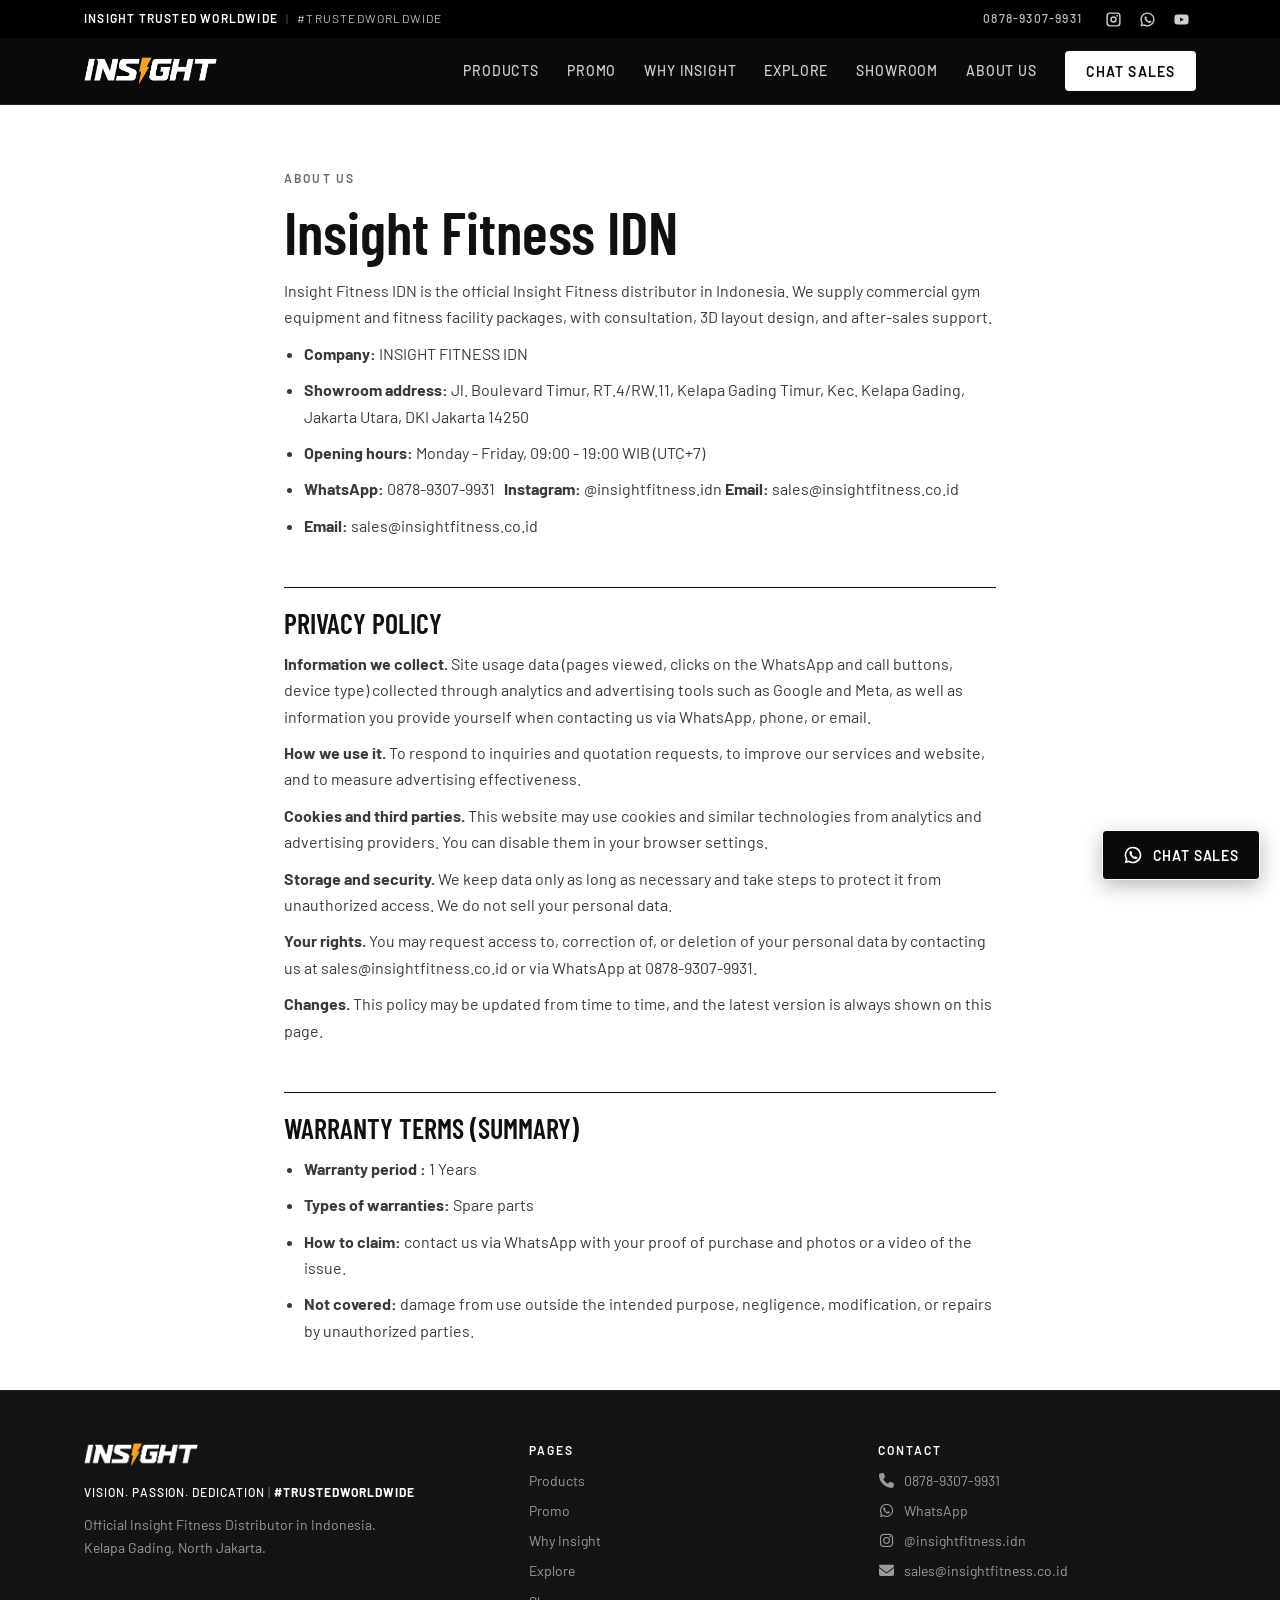
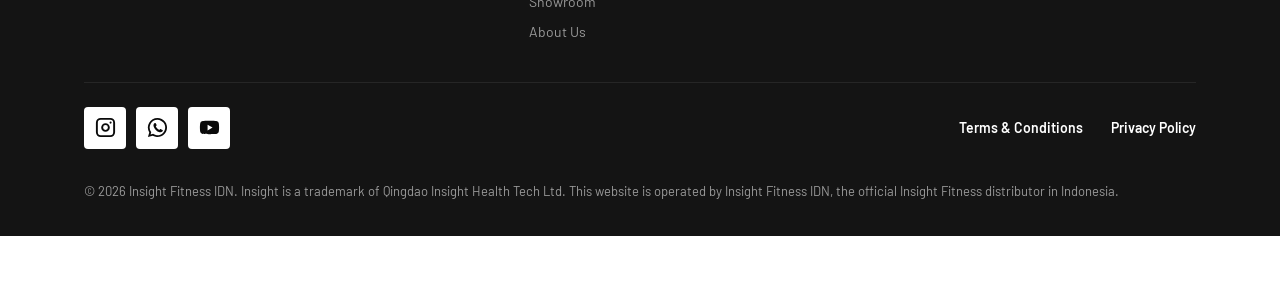
==== about-us.html @ 235f336a "Insight Fitness IDN" ====
<!doctype html>
<html lang="en">
  <head>
    <meta charset="UTF-8" />
    <meta name="viewport" content="width=device-width, initial-scale=1" />
    <meta name="theme-color" content="#0D0D0D" />
    <link rel="icon" href="assets/logo/favicon.png" />
    <link rel="preconnect" href="https://fonts.googleapis.com" />
    <link rel="preconnect" href="https://fonts.gstatic.com" crossorigin />
    <link
      href="https://fonts.googleapis.com/css2?family=Barlow:wght@400;500;600;700&family=Barlow+Condensed:wght@500;600;700&display=swap"
      rel="stylesheet"
    />
    <link rel="stylesheet" href="css/style.css" />
    <link rel="stylesheet" href="css/icons.css" />
    <!-- GOOGLE ADS / GTM: tempel tag di sini -->
    <title>About Us | Insight Fitness IDN</title>
    <meta
      name="description"
      content="Company profile, privacy policy, and warranty terms of Insight Fitness IDN."
    />
    <script>
      document.documentElement.classList.add("js");
    </script>
  </head>
  <body>
    <svg width="0" height="0" style="position: absolute" aria-hidden="true">
      <defs>
        <symbol id="i-wa" viewBox="0 0 24 24">
          <path
            fill-rule="evenodd"
            d="M12 2a10 10 0 0 0-8.6 15.1L2 22l5-1.3A10 10 0 1 0 12 2zm0 2a8 8 0 1 1-4.2 14.8l-.4-.2-2.6.7.7-2.5-.3-.4A8 8 0 0 1 12 4z"
          />
          <path
            d="M8.9 7.6c.3-.4.9-.5 1.2 0l.9 1.6c.2.4.1.8-.2 1.1l-.6.6c.9 1.6 2.1 2.7 3.7 3.6l.6-.6c.3-.3.8-.4 1.1-.2l1.6.9c.5.3.5.9.1 1.3-.8.9-1.9 1.3-3.1 1-3.1-.9-5.4-3.2-6.3-6.3-.3-1.2.1-2.2.9-3z"
          />
        </symbol>
        <symbol id="i-ig" viewBox="0 0 24 24">
          <path
            fill-rule="evenodd"
            d="M7 2h10a5 5 0 0 1 5 5v10a5 5 0 0 1-5 5H7a5 5 0 0 1-5-5V7a5 5 0 0 1 5-5zm0 2a3 3 0 0 0-3 3v10a3 3 0 0 0 3 3h10a3 3 0 0 0 3-3V7a3 3 0 0 0-3-3H7zm5 3.5a4.5 4.5 0 1 1 0 9 4.5 4.5 0 0 1 0-9zm0 2a2.5 2.5 0 1 0 0 5 2.5 2.5 0 0 0 0-5zM17.3 5.8a1.1 1.1 0 1 1 0 2.2 1.1 1.1 0 0 1 0-2.2z"
          />
        </symbol>
        <symbol id="i-yt" viewBox="0 0 24 24">
          <path
            fill-rule="evenodd"
            d="M21.6 7.2a2.5 2.5 0 0 0-1.8-1.8C18.2 5 12 5 12 5s-6.2 0-7.8.4A2.5 2.5 0 0 0 2.4 7.2C2 8.8 2 12 2 12s0 3.2.4 4.8a2.5 2.5 0 0 0 1.8 1.8C5.8 19 12 19 12 19s6.2 0 7.8-.4a2.5 2.5 0 0 0 1.8-1.8C22 15.2 22 12 22 12s0-3.2-.4-4.8zM10 15V9l5.2 3L10 15z"
          />
        </symbol>
        <symbol id="i-bolt" viewBox="0 0 24 24">
          <path d="M13.5 2 4 14h6.2L9 22l10-13h-6.4z" />
        </symbol>
        <symbol id="i-arr" viewBox="0 0 24 24">
          <path
            d="M5 12h14M13 6l6 6-6 6"
            fill="none"
            stroke="currentColor"
            stroke-width="2.4"
            stroke-linecap="round"
            stroke-linejoin="round"
          />
        </symbol>
        <symbol id="i-shield" viewBox="0 0 24 24">
          <path
            d="M12 3l7 3v5c0 5-3.2 8.5-7 10-3.8-1.5-7-5-7-10V6z"
            fill="none"
            stroke="currentColor"
            stroke-width="2"
            stroke-linejoin="round"
          />
        </symbol>
        <symbol id="i-target" viewBox="0 0 24 24">
          <g fill="none" stroke="currentColor" stroke-width="2">
            <circle cx="12" cy="12" r="9" />
            <circle cx="12" cy="12" r="4.5" />
          </g>
          <circle cx="12" cy="12" r="1.4" fill="currentColor" />
        </symbol>
        <symbol id="i-check" viewBox="0 0 24 24">
          <path
            d="M5 12.5l4.5 4.5L19 7.5"
            fill="none"
            stroke="currentColor"
            stroke-width="2"
            stroke-linecap="round"
            stroke-linejoin="round"
          />
        </symbol>
        <symbol id="i-gem" viewBox="0 0 24 24">
          <path
            d="M12 3l8 9-8 9-8-9z"
            fill="none"
            stroke="currentColor"
            stroke-width="2"
            stroke-linejoin="round"
          />
        </symbol>
        <symbol id="i-star" viewBox="0 0 24 24">
          <path
            d="M12 3l2.7 5.6 6.1.9-4.4 4.3 1 6.1L12 17l-5.4 2.9 1-6.1L3.2 9.5l6.1-.9z"
            fill="none"
            stroke="currentColor"
            stroke-width="2"
            stroke-linejoin="round"
          />
        </symbol>
        <symbol id="i-chart" viewBox="0 0 24 24">
          <path
            d="M3 17l6-6 4 4 8-9M15 6h6v6"
            fill="none"
            stroke="currentColor"
            stroke-width="2.2"
            stroke-linecap="round"
            stroke-linejoin="round"
          />
        </symbol>
        <symbol id="i-support" viewBox="0 0 24 24">
          <path
            d="M4 14v-2a8 8 0 0 1 16 0v2M4 14h3v5H5a1 1 0 0 1-1-1zm16 0h-3v5h2a1 1 0 0 0 1-1z"
            fill="none"
            stroke="currentColor"
            stroke-width="2"
            stroke-linejoin="round"
          />
        </symbol>
        <symbol id="i-tag" viewBox="0 0 24 24">
          <path
            d="M3 12V4h8l10 10-8 8z"
            fill="none"
            stroke="currentColor"
            stroke-width="2"
            stroke-linejoin="round"
          />
          <circle cx="7.5" cy="8.5" r="1.4" fill="currentColor" />
        </symbol>
        <symbol id="i-grid" viewBox="0 0 24 24">
          <g fill="none" stroke="currentColor" stroke-width="2">
            <rect x="3" y="3" width="7.5" height="7.5" rx="1" />
            <rect x="13.5" y="3" width="7.5" height="7.5" rx="1" />
            <rect x="3" y="13.5" width="7.5" height="7.5" rx="1" />
            <rect x="13.5" y="13.5" width="7.5" height="7.5" rx="1" />
          </g>
        </symbol>
        <symbol id="i-file" viewBox="0 0 24 24">
          <path
            d="M6 3h8l5 5v13H6zM14 3v5h5M9 13h7M9 17h7"
            fill="none"
            stroke="currentColor"
            stroke-width="2"
            stroke-linejoin="round"
            stroke-linecap="round"
          />
        </symbol>
        <symbol id="i-cube" viewBox="0 0 24 24">
          <path
            d="M12 3l8 4.5v9L12 21l-8-4.5v-9zM12 12l8-4.5M12 12v9M12 12L4 7.5"
            fill="none"
            stroke="currentColor"
            stroke-width="2"
            stroke-linejoin="round"
          />
        </symbol>
        <symbol id="i-pin" viewBox="0 0 24 24">
          <path
            d="M12 21s7-6.2 7-11.5A7 7 0 0 0 5 9.5C5 14.800 12 21 12 21z"
            fill="none"
            stroke="currentColor"
            stroke-width="2"
            stroke-linejoin="round"
          />
          <circle cx="12" cy="9.5" r="2.5" fill="none" stroke="currentColor" stroke-width="2" />
        </symbol>
        <symbol id="i-play" viewBox="0 0 24 24">
          <path d="M8 5v14l11-7z" fill="currentColor" />
        </symbol>
        <symbol id="i-menu" viewBox="0 0 24 24">
          <path
            d="M4 7h16M4 12h16M4 17h16"
            fill="none"
            stroke="currentColor"
            stroke-width="2.4"
            stroke-linecap="round"
          />
        </symbol>
        <symbol id="i-x" viewBox="0 0 24 24">
          <path
            d="M6 6l12 12M18 6L6 18"
            fill="none"
            stroke="currentColor"
            stroke-width="2.4"
            stroke-linecap="round"
          />
        </symbol>
      </defs>
    </svg>
    <div class="top">
      <div class="w">
        <span class="slo">
          <b>Insight Trusted Worldwide</b>
          <i>|</i>
          <em>#TrustedWorldwide</em>
        </span>
        <div class="tr">
          <a class="tel" data-tel>0878-9307-9931</a>
          <a class="so t" data-ig aria-label="Instagram Insight Fitness IDN">
            <svg class="ic" aria-hidden="true"><use href="#i-ig" /></svg>
          </a>
          <a
            class="so t wa"
            data-g="Hello Insight Fitness IDN, I would like to ask about gym equipment."
            aria-label="WhatsApp Insight Fitness IDN"
          >
            <svg class="ic" aria-hidden="true"><use href="#i-wa" /></svg>
          </a>
          <a class="so t" data-yt aria-label="YouTube Insight Fitness IDN">
            <svg class="ic" aria-hidden="true"><use href="#i-yt" /></svg>
          </a>
        </div>
      </div>
    </div>
    <header>
      <div class="w">
        <a class="logo" href="index.html">
          <img
            src="assets/logo/logo-insight.png"
            alt="Insight Fitness IDN"
            width="138"
            height="28"
          />
        </a>
        <button class="mbtn" id="mbtn" aria-label="Open menu" aria-expanded="false">
          <svg class="ic" aria-hidden="true"><use href="#i-menu" /></svg>
        </button>
        <nav id="nav">
          <a href="index.html#categories">Products</a>
          <a href="index.html#promo">Promo</a>
          <a href="index.html#why">Why Insight</a>
          <a href="index.html#explore">Explore</a>
          <a href="index.html#showroom">Showroom</a>
          <a href="about-us.html">About Us</a>
          <a
            class="btn b-w wa"
            data-g="Hello Insight Fitness IDN, I would like a consultation about gym equipment."
          >
            Chat Sales
          </a>
        </nav>
      </div>
      <i class="hl"></i>
    </header>
    <main class="w doc">
      <div class="ey">About Us</div>
      <h1 class="d">Insight Fitness IDN</h1>
      <p>
        Insight Fitness IDN is the official Insight Fitness distributor in Indonesia. We supply commercial gym equipment and fitness facility packages, with consultation, 3D layout design, and after-sales support.
      </p>
      <ul>
        <li>
          <b>Company:</b>
          <span class=>INSIGHT FITNESS IDN</span>
        </li>
        <li>
          <b>Showroom address:</b>
          Jl. Boulevard Timur, RT.4/RW.11, Kelapa Gading Timur, Kec. Kelapa Gading, Jakarta Utara,
          DKI Jakarta 14250
        </li>
        <li>
          <b>Opening hours:</b>
          Monday - Friday, 09:00 - 19:00 WIB (UTC+7)
        </li>
        <li>
          <b>WhatsApp:</b>
          0878-9307-9931 &nbsp;
          <b>Instagram:</b>
          <a data-ig>@insightfitness.idn</a>
          <b>Email:</b>
          <a data-mail>sales@insightfitness.co.id</a>
        </li>
        <li>
          <b>Email:</b>
          <a data-mail>sales@insightfitness.co.id</a>
        </li>
      </ul>
      <h2 id="privacy">Privacy Policy</h2>
      <p>
        <b>Information we collect.</b>
        Site usage data (pages viewed, clicks on the WhatsApp and call buttons, device type) collected through analytics and advertising tools such as Google and Meta, as well as information you provide yourself when contacting us via WhatsApp, phone, or email.
      </p>
      <p>
        <b>How we use it.</b>
        To respond to inquiries and quotation requests, to improve our services and website, and to measure advertising effectiveness.
      </p>
      <p>
        <b>Cookies and third parties.</b>
        This website may use cookies and similar technologies from analytics and advertising providers. You can disable them in your browser settings.
      </p>
      <p>
        <b>Storage and security.</b>
        We keep data only as long as necessary and take steps to protect it from unauthorized access. We do not sell your personal data.
      </p>
      <p>
        <b>Your rights.</b>
        You may request access to, correction of, or deletion of your personal data by contacting us at
        <span class=>sales@insightfitness.co.id</span>
        or via WhatsApp at 0878-9307-9931.
      </p>
      <p>
        <b>Changes.</b>
        This policy may be updated from time to time, and the latest version is always shown on this page.
        <span class=</span>
      </p>
      <h2 id="warranty">Warranty Terms (Summary)</h2>
      <ul>
        <li>
          <b>Warranty period :</b>
          <span class=>1 Years</span>
        </li>
        <li>
          <b>Types of warranties:</b>
          <span class=>Spare parts</span>
        </li>
        <li>
          <b>How to claim:</b>
          contact us via WhatsApp with your proof of purchase and photos or a video of the issue.
          <span class=></span>
        </li>
        <li>
          <b>Not covered:</b>
          damage from use outside the intended purpose, negligence, modification, or repairs by unauthorized parties.
          <span class=></span>
        </li>
      </ul>
    </main>
    <footer>
      <div class="w">
        <div class="fb">
          <img src="assets/logo/logo-insight.png" alt="Insight Fitness IDN" class="flogo" />
          <p class="fs">
            VISION. PASSION. DEDICATION
            <i>|</i>
            <b>#TrustedWorldwide</b>
          </p>
          <p>
            Official Insight Fitness Distributor in Indonesia.
            <br />
            Kelapa Gading, North Jakarta.
          </p>
        </div>
        <div>
          <h4>Pages</h4>
          <ul>
            <li><a href="index.html#categories">Products</a></li>
            <li><a href="index.html#promo">Promo</a></li>
            <li><a href="index.html#why">Why Insight</a></li>
            <li><a href="index.html#explore">Explore</a></li>
            <li><a href="index.html#showroom">Showroom</a></li>
            <li><a href="about-us.html">About Us</a></li>
          </ul>
        </div>
        <div>
          <h4>Contact</h4>
          <ul>
            <li class="contact-row"><span class="contact-icon site-icon icon-phone" aria-hidden="true"></span> <a data-tel>0878-9307-9931</a></li>
            <li class="contact-row">
              <span class="contact-icon site-icon site-icon-brand icon-whatsapp" aria-hidden="true"></span> <a class="wa" data-g="Hello Insight Fitness IDN, I have a question.">WhatsApp</a>
            </li>
            <li class="contact-row"><span class="contact-icon site-icon site-icon-brand icon-instagram" aria-hidden="true"></span> <a data-ig>@insightfitness.idn</a></li>
            <li class="contact-row"><span class="contact-icon site-icon icon-envelope" aria-hidden="true"></span> <a data-mail>sales@insightfitness.co.id</a></li>
          </ul>
        </div>
        <div class="fr">
          <div class="soc-f">
            <a class="so f" data-ig aria-label="Instagram Insight Fitness IDN">
              <svg class="ic" aria-hidden="true"><use href="#i-ig" /></svg>
            </a>
            <a
              class="so f wa"
              data-g="Hello Insight Fitness IDN, I would like to ask about gym equipment."
              aria-label="WhatsApp Insight Fitness IDN"
            >
              <svg class="ic" aria-hidden="true"><use href="#i-wa" /></svg>
            </a>
            <a class="so f" data-yt aria-label="YouTube Insight Fitness IDN">
              <svg class="ic" aria-hidden="true"><use href="#i-yt" /></svg>
            </a>
          </div>
          <div class="legal">
            <a href="about-us.html#warranty">Terms &amp; Conditions</a>
            <a href="about-us.html#privacy">Privacy Policy</a>
          </div>
        </div>
        <p class="cp">
          &copy;
          <span class="yr"></span>
          Insight Fitness IDN. Insight is a trademark of Qingdao Insight Health Tech Ltd. This website is operated by
          <span class=>Insight Fitness IDN</span>, the official Insight Fitness distributor in Indonesia.
        </p>
      </div>
    </footer>
    <a class="fab wa" data-g="Hello Insight Fitness IDN, I would like to ask about gym equipment.">
      <svg class="ic" aria-hidden="true"><use href="#i-wa" /></svg>
      Chat Sales
    </a>
    <div class="bar">
      <a class="btn b-o" data-tel>Call</a>
      <a
        class="btn b-w wa"
        data-g="Hello Insight Fitness IDN, I would like to ask about gym equipment."
      >
        Chat on WhatsApp
      </a>
    </div>
    <script src="js/data.js"></script>
    <script src="js/main.js"></script>
  </body>
</html>
---- css/style.css ----
:root {
  --k: #0a0a0a;
  --k2: #141414;
  --w: #fff;
  --g: #f5f5f5;
  --l: #e4e4e4;
  --t: #111;
  --m: #666;
  --r: 4px;
}
* {
  box-sizing: border-box;
  margin: 0;
  padding: 0;
}
html {
  scroll-behavior: smooth;
  scroll-padding-top: 90px;
}
body {
  font:
    400 16px/1.65 Barlow,
    system-ui,
    sans-serif;
  color: var(--t);
  background: var(--w);
  padding-bottom: 70px;
  -webkit-font-smoothing: antialiased;
}
img {
  display: block;
  max-width: 100%;
}
a {
  color: inherit;
  text-decoration: none;
}
button {
  font-family: inherit;
}
.w {
  max-width: 1160px;
  margin: 0 auto;
  padding: 0 24px;
}
.d {
  font-family: "Barlow Condensed", Barlow, sans-serif;
  font-weight: 600;
  line-height: 1;
}
.ic {
  width: 1em;
  height: 1em;
  fill: currentColor;
  flex: none;
}
/* tombol */
.btn {
  display: inline-flex;
  align-items: center;
  justify-content: center;
  min-height: 48px;
  padding: 0 26px;
  font:
    600 14px Barlow,
    sans-serif;
  letter-spacing: 0.08em;
  text-transform: uppercase;
  border: 1.5px solid transparent;
  border-radius: var(--r);
  cursor: pointer;
  transition:
    background 0.2s,
    color 0.2s,
    border-color 0.2s;
}
.b-w {
  background: var(--w);
  color: var(--k);
}
.b-w:hover {
  background: var(--l);
}
.b-k {
  background: var(--k);
  color: var(--w);
}
.b-k:hover {
  background: #2a2a2a;
}
.b-o {
  border-color: rgba(255, 255, 255, 0.55);
  color: var(--w);
}
.b-o:hover {
  background: var(--w);
  color: var(--k);
}
.b-l {
  border-color: var(--k);
  color: var(--k);
}
.b-l:hover {
  background: var(--k);
  color: var(--w);
}
/* bar atas */
.top {
  background: #000;
  color: #bdbdbd;
  font-size: 12px;
  letter-spacing: 0.1em;
  text-transform: uppercase;
}
.top .w {
  display: flex;
  justify-content: space-between;
  align-items: center;
  min-height: 38px;
}
.slo {
  display: flex;
  align-items: center;
  gap: 8px;
}
.slo b {
  color: var(--w);
  font-weight: 600;
}
.slo i {
  font-style: normal;
  color: #555;
}
.slo em {
  font-style: normal;
}
.tr {
  display: flex;
  align-items: center;
  gap: 4px;
}
.tel {
  margin-right: 12px;
  font-weight: 500;
}
.tel:hover {
  color: var(--w);
}
.so {
  display: inline-flex;
  align-items: center;
  justify-content: center;
  transition:
    background 0.2s,
    color 0.2s;
}
.so.t {
  width: 30px;
  height: 30px;
  color: #cfcfcf;
  border-radius: var(--r);
}
.so.t .ic {
  font-size: 17px;
}
.so.t:hover {
  color: var(--w);
}
.so.f {
  width: 42px;
  height: 42px;
  background: var(--w);
  color: var(--k);
  border-radius: var(--r);
}
.so.f .ic {
  font-size: 23px;
}
.so.f:hover {
  background: var(--l);
}
.so.b {
  width: 54px;
  height: 54px;
  background: var(--k);
  color: var(--w);
  border-radius: var(--r);
}
.so.b .ic {
  font-size: 26px;
}
.so.b:hover {
  background: #2a2a2a;
}
.so.soon {
  opacity: 0.35;
  pointer-events: none;
}
/* header */
header {
  position: sticky;
  top: 0;
  z-index: 50;
  background: var(--k);
  border-bottom: 1px solid #222;
}
header .w {
  display: flex;
  align-items: center;
  justify-content: space-between;
  height: 66px;
  position: relative;
}
.logo img {
  height: 28px;
  width: auto;
}
nav {
  display: flex;
  gap: 28px;
  align-items: center;
}
nav a:not(.btn) {
  color: #cfcfcf;
  font-weight: 500;
  font-size: 14px;
  letter-spacing: 0.06em;
  text-transform: uppercase;
  transition: color 0.2s;
}
nav a:not(.btn):hover {
  color: var(--w);
}
nav .btn {
  min-height: 40px;
  padding: 0 20px;
  background: var(--w);
  color: var(--k);
}
nav .btn:hover {
  background: var(--l);
}
.mbtn {
  display: none;
  background: none;
  border: 0;
  color: var(--w);
  width: 44px;
  height: 44px;
  cursor: pointer;
}
.mbtn .ic {
  font-size: 26px;
}
/* hero */
.hero {
  position: relative;
  color: var(--w);
  background: var(--k) url(../assets/hero/hero.jpg) center/cover;
}
.hero:before {
  content: "";
  position: absolute;
  inset: 0;
  background: linear-gradient(95deg, rgba(10, 10, 10, 0.95) 40%, rgba(10, 10, 10, 0.55));
}
.hero .w {
  position: relative;
  padding-top: 96px;
  padding-bottom: 104px;
}
.slg {
  font-size: 13px;
  letter-spacing: 0.14em;
  text-transform: uppercase;
  color: #bdbdbd;
  margin-bottom: 22px;
}
.slg i {
  font-style: normal;
  color: #666;
  margin: 0 6px;
}
.badge {
  display: inline-block;
  border: 1px solid rgba(255, 255, 255, 0.4);
  font-weight: 500;
  font-size: 12px;
  letter-spacing: 0.12em;
  text-transform: uppercase;
  padding: 6px 12px;
  margin-bottom: 22px;
  border-radius: 2px;
}
.hero h1 {
  font:
    600 clamp(42px, 7.4vw, 84px)/1.02 "Barlow Condensed",
    Barlow,
    sans-serif;
  max-width: 13ch;
  letter-spacing: -0.005em;
}
.lead {
  max-width: 500px;
  margin: 24px 0 32px;
  color: #cfcfcf;
  font-size: 18px;
}
.cta {
  display: flex;
  gap: 12px;
  flex-wrap: wrap;
}
/* statistik */
.met {
  background: var(--k2);
  color: var(--w);
}
.met .w:first-child {
  display: grid;
  grid-template-columns: repeat(5, 1fr);
}
.met .w > div {
  padding: 34px 18px;
  border-left: 1px solid #262626;
}
.met .w > div:first-child {
  border: 0;
  padding-left: 0;
}
.met b {
  display: block;
  font-size: 52px;
  font-variant-numeric: tabular-nums;
  letter-spacing: -0.01em;
}
.met small {
  font-size: 12px;
  letter-spacing: 0.12em;
  text-transform: uppercase;
  color: #9a9a9a;
}
.src {
  color: #6f6f6f;
  font-size: 12px;
  padding-bottom: 20px;
}
/* section */
section {
  padding: 88px 0;
}
.sec-g {
  background: var(--g);
}
.ey {
  font-weight: 600;
  font-size: 12px;
  letter-spacing: 0.18em;
  text-transform: uppercase;
  color: var(--m);
  margin-bottom: 12px;
}
.hd {
  margin-bottom: 40px;
}
.hd h2 {
  font:
    600 clamp(32px, 5vw, 48px)/1.05 "Barlow Condensed",
    Barlow,
    sans-serif;
}
.hd p {
  color: var(--m);
  max-width: 520px;
  margin-top: 12px;
}
.dark .ey,
.dark .hd p {
  color: #9a9a9a;
}
/* kenapa */
.why3 {
  display: grid;
  grid-template-columns: repeat(3, 1fr);
  gap: 16px;
}
.wt {
  display: flex;
  gap: 16px;
  align-items: flex-start;
  background: var(--w);
  border: 1px solid var(--l);
  border-radius: var(--r);
  padding: 22px;
  transition: border-color 0.2s;
}
.wt:hover {
  border-color: var(--k);
}
.wi {
  flex: none;
  width: 28px;
  height: 28px;
  display: flex;
  color: var(--k);
}
.wi .ic {
  font-size: 28px;
}
.wt h3 {
  font:
    600 20px/1.2 Barlow,
    sans-serif;
}
.wt p {
  color: var(--m);
  font-size: 15px;
  line-height: 1.45;
  margin-top: 3px;
}
/* kategori */
.cats {
  display: grid;
  grid-template-columns: repeat(5, 1fr);
  gap: 14px;
}
.cat {
  position: relative;
  display: block;
  aspect-ratio: 4/5;
  overflow: hidden;
  background: var(--k);
  border-radius: var(--r);
  cursor: pointer;
}
.cat img {
  width: 100%;
  height: 100%;
  object-fit: cover;
  transition: transform 0.5s;
}
.cat:hover img {
  transform: scale(1.04);
}
.cat span {
  position: absolute;
  left: 0;
  right: 0;
  bottom: 0;
  padding: 44px 16px 16px;
  color: var(--w);
  font:
    600 22px/1.1 "Barlow Condensed",
    Barlow,
    sans-serif;
  letter-spacing: 0.02em;
  text-transform: uppercase;
  background: linear-gradient(transparent, rgba(0, 0, 0, 0.85));
}
.cat span:after {
  content: " →";
  transition: margin 0.2s;
}
.cat:hover span:after {
  margin-left: 4px;
}
/* promo */
.dark {
  background: var(--k);
  color: var(--w);
}
.chips {
  display: flex;
  gap: 8px;
  flex-wrap: wrap;
  margin-bottom: 26px;
}
.chips button {
  min-height: 42px;
  padding: 0 20px;
  border: 1.5px solid #3a3a3a;
  border-radius: var(--r);
  background: none;
  color: #cfcfcf;
  font:
    500 13px Barlow,
    sans-serif;
  letter-spacing: 0.08em;
  text-transform: uppercase;
  cursor: pointer;
  transition: 0.2s;
}
.chips button.on,
.chips button:hover {
  background: var(--w);
  border-color: var(--w);
  color: var(--k);
}
.promos {
  display: grid;
  grid-template-columns: repeat(3, 1fr);
  gap: 20px;
}
.card {
  background: var(--w);
  color: var(--t);
  display: flex;
  flex-direction: column;
  border-radius: var(--r);
  overflow: hidden;
}
.card .ph {
  position: relative;
  aspect-ratio: 1/1;
  background: var(--g);
}
.card .ph img {
  width: 100%;
  height: 100%;
  object-fit: cover;
}
.tag {
  position: absolute;
  top: 12px;
  left: 12px;
  background: var(--k);
  color: var(--w);
  font-weight: 600;
  font-size: 11px;
  letter-spacing: 0.14em;
  padding: 4px 10px;
  border-radius: 2px;
}
.card .b {
  padding: 20px;
  display: flex;
  flex-direction: column;
  gap: 2px;
  flex: 1;
}
.card h3 {
  font:
    600 24px/1.1 "Barlow Condensed",
    Barlow,
    sans-serif;
  text-transform: uppercase;
}
.card small {
  color: var(--m);
  font-size: 14px;
}
.card .pr {
  margin-top: 10px;
}
.card .pr b {
  font-size: 19px;
  font-weight: 600;
}
.card .btn {
  margin-top: 16px;
  background: var(--k);
  color: var(--w);
}
.card .btn:hover {
  background: #2a2a2a;
}
.note {
  color: #8a8a8a;
  font-size: 13px;
  margin-top: 22px;
}
/* jelajahi */
.exg {
  display: grid;
  grid-template-columns: repeat(3, 1fr);
  gap: 14px;
}
.ex {
  display: flex;
  align-items: center;
  gap: 16px;
  padding: 22px;
  background: var(--w);
  border: 1px solid var(--l);
  border-radius: var(--r);
  cursor: pointer;
  transition: border-color 0.2s;
}
.ex:hover {
  border-color: var(--k);
}
.ei {
  flex: none;
  display: flex;
  color: var(--k);
}
.ei .ic {
  font-size: 28px;
}
.et {
  flex: 1;
  min-width: 0;
}
.et b {
  display: block;
  font:
    600 18px/1.2 Barlow,
    sans-serif;
}
.et small {
  display: block;
  color: var(--m);
  font-size: 14px;
  line-height: 1.4;
  margin-top: 2px;
}
.ea {
  font-size: 20px;
  color: var(--k);
  transition: transform 0.2s;
}
.ex:hover .ea {
  transform: translateX(4px);
}
.soc-row {
  display: flex;
  align-items: center;
  justify-content: space-between;
  gap: 16px;
  flex-wrap: wrap;
  margin-top: 28px;
  padding: 22px 26px;
  background: var(--k);
  color: var(--w);
  border-radius: var(--r);
}
.soc-row span {
  font:
    600 20px/1 Barlow,
    sans-serif;
}
.soc-row > div {
  display: flex;
  gap: 10px;
}
.soc-row .so.b {
  background: var(--w);
  color: var(--k);
}
.soc-row .so.b:hover {
  background: var(--l);
}
/* showroom */
.loc {
  display: grid;
  grid-template-columns: 1fr 1.1fr;
  gap: 48px;
}
.info div {
  padding: 16px 0;
  border-bottom: 1px solid var(--l);
}
.info small {
  display: block;
  font-weight: 600;
  font-size: 12px;
  letter-spacing: 0.14em;
  text-transform: uppercase;
  color: var(--m);
}
.info b {
  font-size: 17px;
  font-weight: 500;
}
.info .btns {
  display: flex;
  gap: 10px;
  flex-wrap: wrap;
  border: 0;
  padding-top: 22px;
}
.map {
  position: relative;
  min-height: 360px;
  background: var(--k) url(../assets/showroom/showroom-01.jpg) center/cover;
  border-radius: var(--r);
  overflow: hidden;
  display: flex;
  align-items: center;
  justify-content: center;
}
.map iframe {
  position: absolute;
  inset: 0;
  width: 100%;
  height: 100%;
  border: 0;
}
/* ajakan */
.cb {
  background: var(--k);
  color: var(--w);
  padding: 64px 0;
  border-top: 1px solid #222;
}
.cb .w {
  display: flex;
  justify-content: space-between;
  align-items: center;
  gap: 20px;
  flex-wrap: wrap;
}
.cb h2 {
  font:
    600 clamp(30px, 4.6vw, 46px)/1.05 "Barlow Condensed",
    Barlow,
    sans-serif;
}
.cbs {
  font-size: 12px;
  letter-spacing: 0.14em;
  text-transform: uppercase;
  color: #9a9a9a;
  margin-top: 10px;
}
.cbs i {
  font-style: normal;
  margin: 0 4px;
  color: #555;
}
/* footer */
footer {
  background: var(--k2);
  color: #9a9a9a;
  padding: 52px 0 34px;
  font-size: 14px;
  border-top: 1px solid #222;
}
footer .w {
  display: grid;
  grid-template-columns: 1.3fr 1fr 1fr;
  gap: 32px;
}
footer h4 {
  color: var(--w);
  font:
    600 12px Barlow,
    sans-serif;
  letter-spacing: 0.16em;
  text-transform: uppercase;
  margin-bottom: 12px;
}
footer a:hover {
  color: var(--w);
}
footer li {
  list-style: none;
  margin-bottom: 7px;
}
.flogo {
  height: 24px;
  width: auto;
  margin-bottom: 16px;
}
.fs {
  color: var(--w);
  font-weight: 500;
  letter-spacing: 0.08em;
  text-transform: uppercase;
  font-size: 12px;
  margin-bottom: 10px;
}
.fs i {
  font-style: normal;
  color: #666;
}
.fr {
  grid-column: 1/-1;
  display: flex;
  justify-content: space-between;
  align-items: center;
  gap: 20px;
  flex-wrap: wrap;
  border-top: 1px solid #262626;
  padding-top: 24px;
}
.soc-f {
  display: flex;
  gap: 10px;
}
.legal {
  display: flex;
  gap: 28px;
  font-weight: 600;
  font-size: 14px;
  color: var(--w);
}
.legal a:hover {
  color: #bdbdbd;
}
.cp {
  grid-column: 1/-1;
  font-size: 13px;
}
.fab {
  position: fixed;
  right: 20px;
  bottom: 20px;
  z-index: 60;
  background: var(--k);
  color: var(--w);
  border: 1.5px solid var(--w);
  font:
    600 14px Barlow,
    sans-serif;
  letter-spacing: 0.06em;
  text-transform: uppercase;
  border-radius: var(--r);
  padding: 0 20px;
  min-height: 50px;
  display: flex;
  align-items: center;
  gap: 10px;
  box-shadow: 0 6px 20px rgba(0, 0, 0, 0.28);
  transition: background 0.2s;
}
.fab:hover {
  background: #2a2a2a;
}
.fab .ic {
  font-size: 20px;
}
.bar {
  display: none;
}
.doc {
  max-width: 760px;
  padding: 64px 24px 36px;
}
.doc h1 {
  font:
    600 clamp(38px, 7vw, 60px)/1.02 "Barlow Condensed",
    Barlow,
    sans-serif;
  margin-bottom: 16px;
}
.doc h2 {
  font:
    600 28px/1.1 "Barlow Condensed",
    Barlow,
    sans-serif;
  text-transform: uppercase;
  margin: 48px 0 12px;
  padding-top: 20px;
  border-top: 1px solid var(--k);
}
.doc p,
.doc li {
  color: #3a3a3a;
  margin-bottom: 10px;
}
.doc ul {
  padding-left: 20px;
}
.fill {
  background: #f0f0f0;
  padding: 0 4px;
}
/* animasi masuk halus */
.js .rv {
  opacity: 0;
  transform: translateY(14px);
  transition:
    opacity 0.6s,
    transform 0.6s;
}
.js .rv.in {
  opacity: 1;
  transform: none;
}
@media (prefers-reduced-motion: reduce) {
  .js .rv {
    opacity: 1;
    transform: none;
    transition: none;
  }
  html {
    scroll-behavior: auto;
  }
}
@media (max-width: 1000px) {
  .why3,
  .exg {
    grid-template-columns: repeat(2, 1fr);
  }
}
@media (max-width: 900px) {
  .cats {
    grid-template-columns: repeat(2, 1fr);
  }
  .cat:last-child:nth-child(odd) {
    grid-column: 1/-1;
    aspect-ratio: 16/9;
  }
  .met .w:first-child {
    grid-template-columns: repeat(2, 1fr);
  }
  .met .w > div:nth-child(3) {
    border-left: 0;
    padding-left: 0;
  }
  .loc,
  footer .w {
    grid-template-columns: 1fr;
  }
  .mbtn {
    display: inline-flex;
    align-items: center;
    justify-content: center;
  }
  nav {
    position: absolute;
    left: -24px;
    right: -24px;
    top: 100%;
    flex-direction: column;
    align-items: stretch;
    gap: 0;
    background: var(--k);
    padding: 6px 24px 20px;
    border-top: 1px solid #222;
    display: none;
  }
  nav.open {
    display: flex;
  }
  nav a:not(.btn) {
    padding: 15px 0;
    border-bottom: 1px solid #1f1f1f;
    font-size: 15px;
  }
  nav .btn {
    margin-top: 16px;
  }
  .tel {
    display: none;
  }
}
@media (max-width: 720px) {
  section {
    padding: 60px 0;
  }
  .top {
    font-size: 11px;
  }
  .slo em,
  .slo i {
    display: none;
  }
  .hero .w {
    padding-top: 60px;
    padding-bottom: 72px;
  }
  .why3 {
    gap: 10px;
  }
  .wt {
    flex-direction: column;
    gap: 12px;
    padding: 18px;
  }
  .wt h3 {
    font-size: 18px;
  }
  .wt p {
    font-size: 14px;
  }
  .exg {
    grid-template-columns: 1fr;
  }
  .ex {
    padding: 18px;
  }
  .promos {
    display: flex;
    overflow-x: auto;
    scroll-snap-type: x mandatory;
    gap: 14px;
    margin: 0 -24px;
    padding: 0 24px 8px;
  }
  .promos .card {
    flex: 0 0 80%;
    scroll-snap-align: start;
  }
  .fab {
    display: none;
  }
  .legal {
    gap: 20px;
  }
  .met b {
    font-size: 44px;
  }
  .bar {
    position: fixed;
    left: 0;
    right: 0;
    bottom: 0;
    z-index: 60;
    display: grid;
    grid-template-columns: 1fr 1.7fr;
    gap: 8px;
    background: var(--k);
    padding: 8px 10px calc(8px + env(safe-area-inset-bottom));
    border-top: 1px solid #222;
  }
  .bar a {
    min-height: 50px;
  }
  .bar .wa {
    background: var(--w);
    color: var(--k);
  }
}
---- css/icons.css ----
/* Font Awesome Free 6.7.2 by Fonticons, Inc. https://fontawesome.com
 * Fonts: SIL OFL 1.1. Full license: assets/ikon/fontawesome/LICENSE.txt
 * Scoped to Why Insight, Explore cards, and footer Contact icons only.
 */
@font-face {
  font-family: "Font Awesome 6 Free";
  font-style: normal;
  font-weight: 900;
  font-display: block;
  src: url("../assets/ikon/fontawesome/fa-solid-900.woff2") format("woff2");
}
@font-face {
  font-family: "Font Awesome 6 Brands";
  font-style: normal;
  font-weight: 400;
  font-display: block;
  src: url("../assets/ikon/fontawesome/fa-brands-400.woff2") format("woff2");
}
.site-icon {
  display: inline-flex;
  align-items: center;
  justify-content: center;
  flex: none;
  width: 1em;
  height: 1em;
  line-height: 1;
  font-style: normal;
}
.site-icon::before {
  font-family: "Font Awesome 6 Free";
  font-style: normal;
  font-weight: 900;
  font-variant: normal;
  text-transform: none;
  line-height: 1;
  -webkit-font-smoothing: antialiased;
  -moz-osx-font-smoothing: grayscale;
}
.site-icon-brand::before {
  font-family: "Font Awesome 6 Brands";
  font-weight: 400;
}
footer .contact-row {
  display: flex;
  align-items: baseline;
  gap: 10px;
}
footer .contact-icon {
  width: 16px;
  height: 16px;
  font-size: 15px;
  color: inherit;
}
.icon-shield-halved::before { content: "\f3ed"; }
.icon-bullseye::before { content: "\f140"; }
.icon-circle-check::before { content: "\f058"; }
.icon-award::before { content: "\f559"; }
.icon-chart-line::before { content: "\f201"; }
.icon-headset::before { content: "\f590"; }
.icon-tag::before { content: "\f02b"; }
.icon-layer-group::before { content: "\f5fd"; }
.icon-file-pdf::before { content: "\f1c1"; }
.icon-cube::before { content: "\f1b2"; }
.icon-location-dot::before { content: "\f3c5"; }
.icon-circle-play::before { content: "\f144"; }
.icon-arrow-right::before { content: "\f061"; }
.icon-phone::before { content: "\f095"; }
.icon-envelope::before { content: "\f0e0"; }
.icon-whatsapp::before { content: "\f232"; }
.icon-instagram::before { content: "\f16d"; }
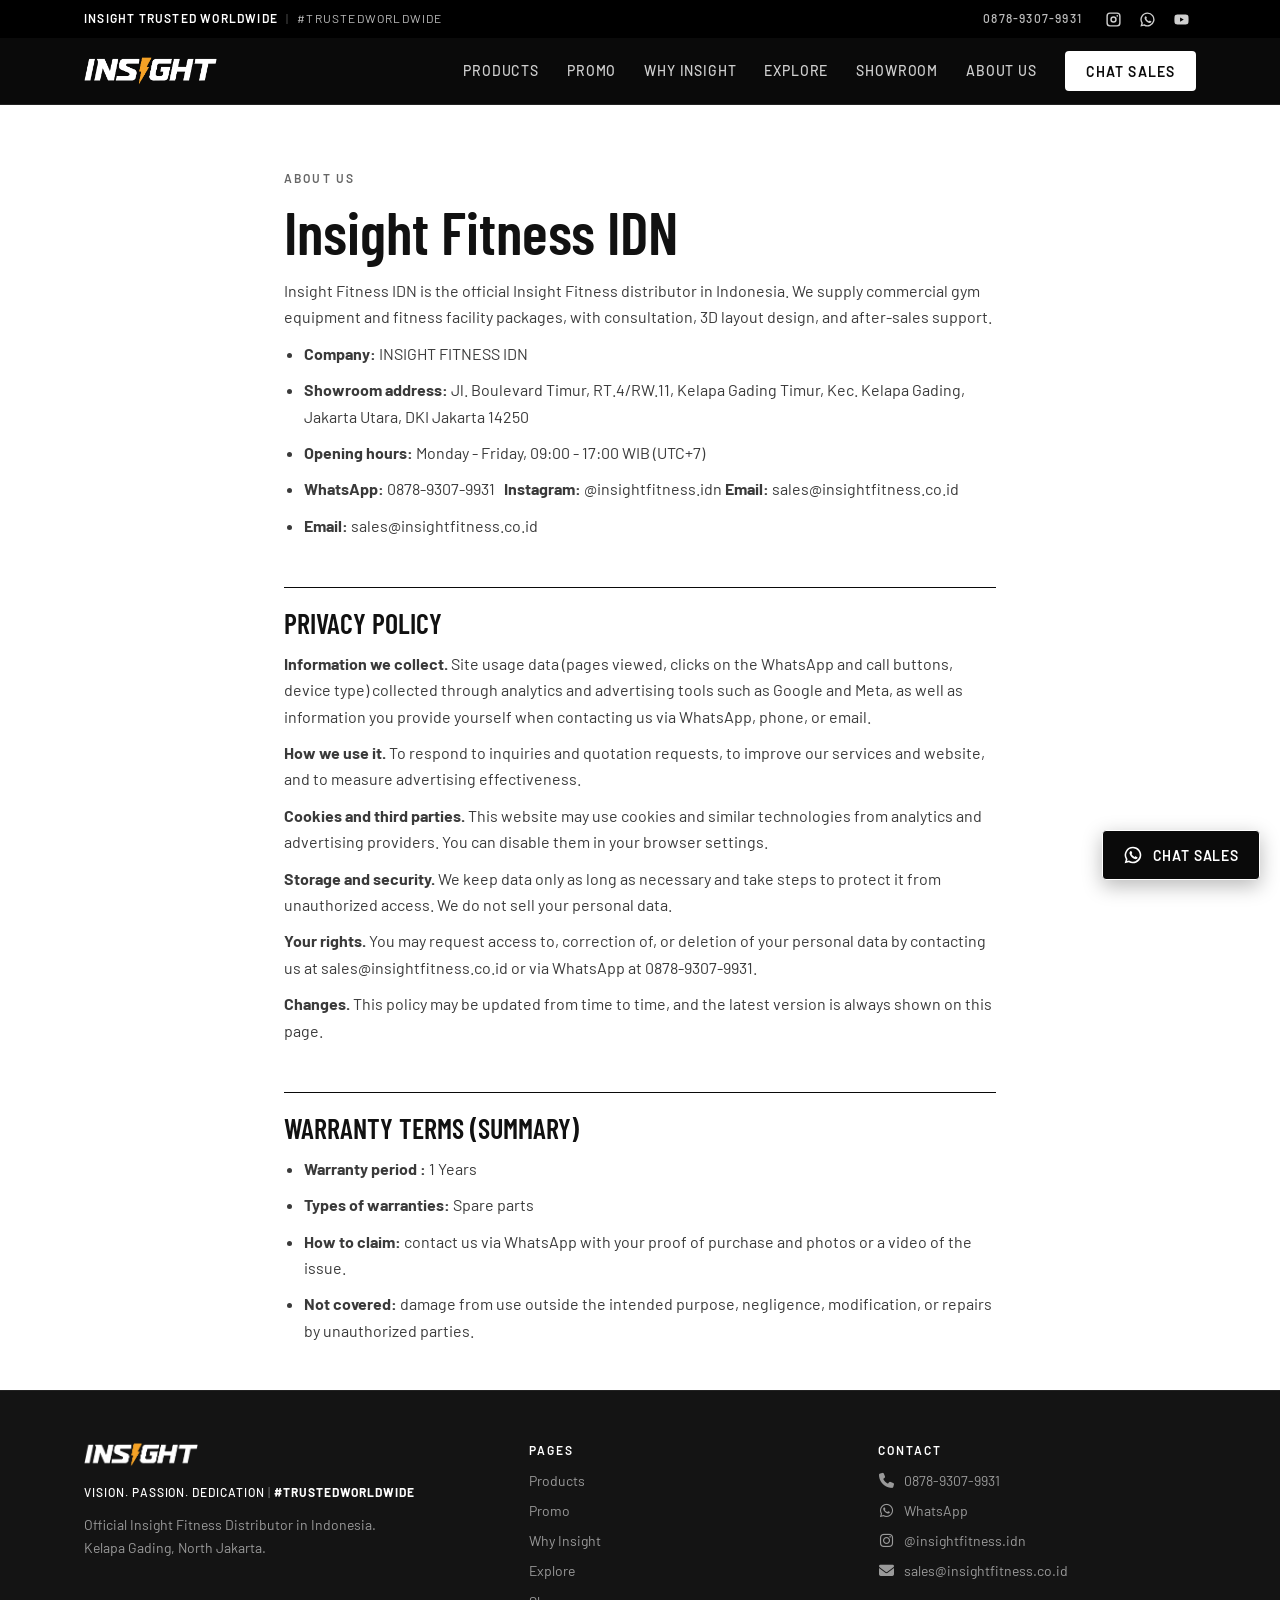
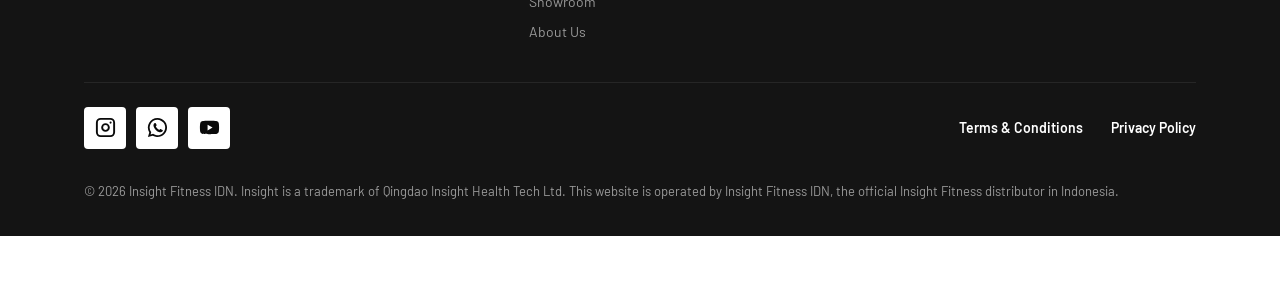
==== commit 657dee57: "Update about-us.html" ====
--- a/about-us.html
+++ b/about-us.html
@@ -266,7 +266,7 @@
         </li>
         <li>
           <b>Opening hours:</b>
-          Monday - Friday, 09:00 - 19:00 WIB (UTC+7)
+          Monday - Friday, 09:00 - 17:00 WIB (UTC+7)
         </li>
         <li>
           <b>WhatsApp:</b>
